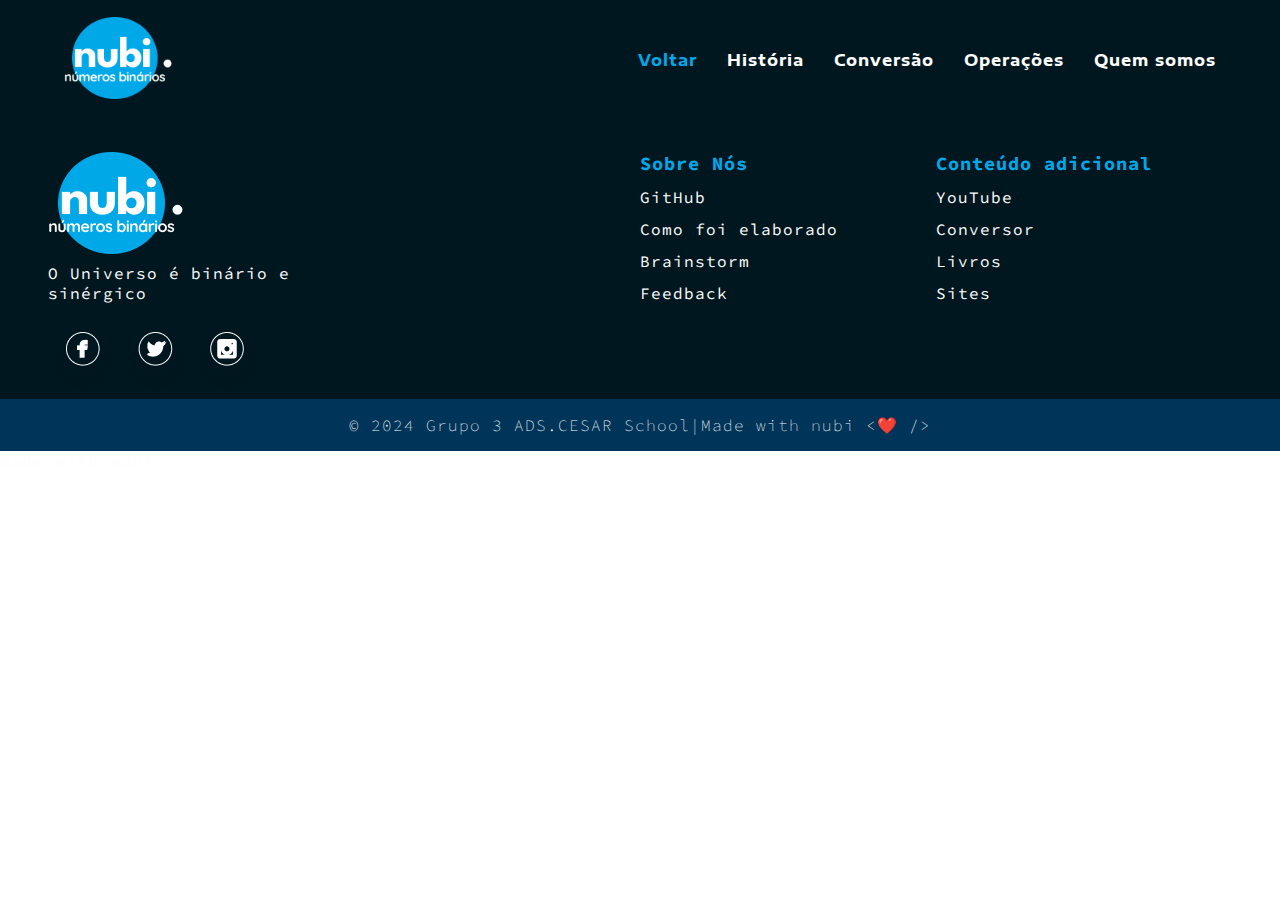
==== calculator.html @ bf7efe78 "Criei a página na calculadora e apliquei os estilos no header e no footer" ====
<!DOCTYPE html>
<html lang="pt-br">

<head>
    <meta charset="UTF-8">
    <meta name="viewport" content="width=device-width, initial-scale=1.0">
    <title>Conversor de número binários</title>
    <link rel="stylesheet" href="css/styleCalculator.css">
    <link rel="icon" type="image/png" sizes="16x16" href="assets/favicon-16x16.png">
</head>

<body class="container">
    <header>
        <div class="logo">
            <a href="index.html"><img src="./assets/logo-nubi.png" alt="Logo do site" /></a>
        </div>
        <nav>
            <a href="index.html" id="header_voltar">Voltar</a>
            <a href="#historia">História</a>
            <a href="#conversao">Conversão</a>
            <a href="#operacoes">Operações</a>
            <a href="#integrantes">Quem somos</a>
        </nav>
    </header>

    <footer>
        <div id="footer-content">
            <div id="footer-contatos">
                <h1><a href="/index.html"><img src="assets/logo-nubi.png" alt="nubi números binários"></a></h1>
                <p>O Universo é binário e sinérgico</p>

                <div id="footer-social">
                    <a href="#" class="footer-link" id="facebook">
                        <img src="assets/footer_facebook.png" alt="facebook do nubi">
                    </a>
                    <a href="#" class="footer-link" id="twitter">
                        <img src="assets/footer_twitter.png" alt="twitter/X do nubi">
                    </a>
                    <a href="#" class="footer-link" id="instagram">
                        <img src="assets/footer_instagram.png" alt="instagram do nubi">
                    </a>
                </div>
            </div>

            <span></span>

            <ul class="footer-list">
                <li>
                    <h3>Sobre Nós</h3>
                </li>
                <li>
                    <a href="https://github.com/jamillalobo/projeto-ic" class="footer-link" target="_blank">GitHub</a>
                </li>
                <li>
                    <a href="#" class="footer-link">Como foi elaborado
                    </a>
                </li>
                <li>
                    <a href="#" class="footer-link">Brainstorm</a>
                </li>
                <li>
                    <a href="https://docs.google.com/forms/d/e/1FAIpQLSeZ5MZOwY2UoLQGHJKJn_Mw5wO6dQ-O_IccwZgSOZTShr2K-g/viewform"
                        class="footer-link" target="_blank">Feedback</a>
                </li>
            </ul>

            <ul class="footer-list">
                <li>
                    <h3>Conteúdo adicional</h3>
                </li>
                <li>
                    <a href="#" class="footer-link">YouTube</a>
                </li>
                <li>
                    <a href="#" class="footer-link">Conversor</a>
                </li>
                <li>
                    <a href="#" class="footer-link">Livros</a>
                </li>
                <li>
                    <a href="#" class="footer-link">Sites</a>
                </li>
            </ul>
        </div>

        <div id="footer-direitos">
            &#169
            2024 Grupo 3 ADS. <a href="https://cesar.school/" id="footer-linkC" target="_blank">CESAR School</a>|Made
            with nubi
            <❤️ />
        </div>
        <div id="footer-elaboracao">
            Made with nubi.
        </div>
    </footer>
</body>

</html>
---- css/styleCalculator.css ----
@import url('https://fonts.googleapis.com/css2?family=Encode+Sans+Expanded:wght@100;200;300;400;500;600;700;800;900&display=swap');
@import url('https://fonts.googleapis.com/css2?family=Encode+Sans+Expanded:wght@100;200;300;400;500;600;700;800;900&family=Source+Code+Pro:ital,wght@0,200..900;1,200..900&display=swap');

:root {
    --dark-blue: #00171F;
    --middle-blue: #003459;
    --light-blue: #00A8E8;
    --white: #FEFEFE;

    --font-title: 'Encode Sans Expanded', sans-serif;
    --font-subtitle: 'Source Code Pro', monospace;
}

* {
    margin: 0;
    padding: 0;
}

body {
    box-sizing: border-box;
}

/* Header*/

header {
    background-color: var(--dark-blue);
    width: 100%;
    height: 120px;
    display: flex;
    justify-content: space-between;
    align-items: center;
    padding: 0 5%;
}

.logo img {
    width: 80%;
}

nav{
    display: flex;
    gap: 30px;
}

nav a {
    color: var(--white);
    font-family: var(--font-title);
    font-weight: bold;
    text-decoration: none;
}

#header_voltar {
    color: var(--light-blue);
}

#header_voltar:hover {
    color: var(--white);
    background-color: var(--light-blue);
    border: 5px solid var(--light-blue);
    border-radius: 40px;
}

nav a:hover {
    color: var(--white);
    background-color: var(--light-blue);
    border: 5px solid var(--light-blue);
    border-radius: 40px;
}

/* Footer */

* {
    font-family: 'Source Code Pro', monospace;
    margin: 0;
    padding: 0;
    box-sizing: border-box;
    letter-spacing: 1px;
}

footer {
    width: 100%;
    color: var(--white);
}

.footer-link {
    text-decoration: none;
}

#footer-content {
    background-color: var(--dark-blue);
    display: grid;
    grid-template-columns: repeat(4, 1fr);
    padding: 2rem 3rem;
}

#footer-contatos h1 {
    margin-bottom: 0, 75rem;
}

#footer-social {
    display: flex;
    gap: 2rem;
    margin-top: 1.5rem;
}

#footer-social .footer-link {
    height: 2.5rem;
    width: 2.5rem;
    color: var(--white);
    transition: all 0.5s;
}

#footer-social .footer-link :hover{
    opacity: 0.6;
}

#footer-social .footer-link img{
    font-size: 1,25 rem;
}

.footer-list{
    display: flex;
    flex-direction: column;
    gap: 0.75rem;
    list-style: none;
}

.footer-list .footer-link{
    color: var(--white);
}

.footer-list h3{
    color: var(--light-blue);
}

#footer-direitos{
    display: flex;
    justify-content: center;
    background-color: var(--middle-blue);
    font-size: 0.9;
    padding: 1rem;
    font-weight: 100;
}

#footer-linkC{
    text-decoration: none;
    color: var(--white);
}

@media screen and (max-width: 768px){
    #footer-content{
        grid-template-columns: repeat(2, 1fr);
        gap: 2rem;
    }
}

@media screen and (max-width: 426px){
    #footer-content{
        grid-template-columns: repeat(1, 1fr);
        padding: 3rem 2rem;
    }
}
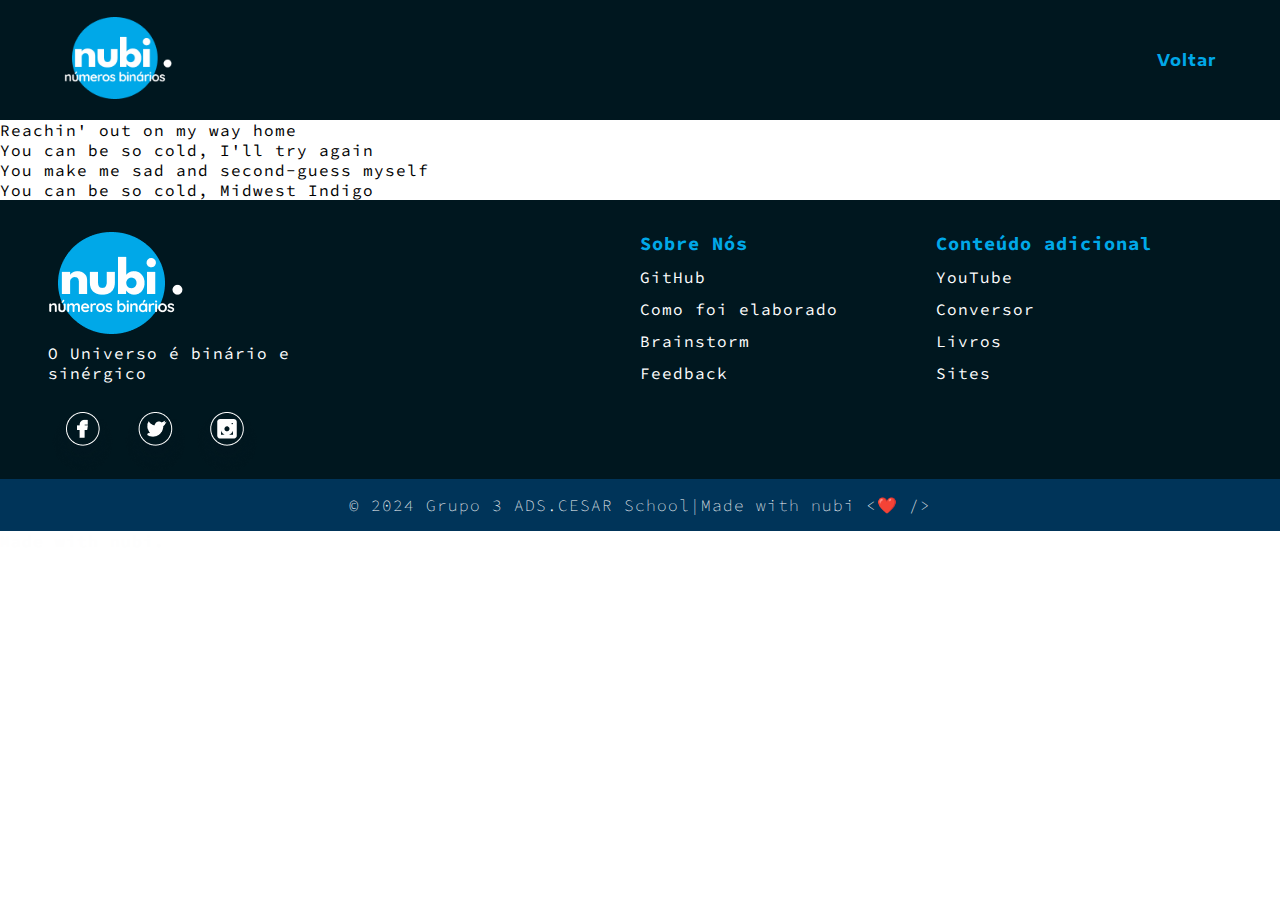
==== commit 955ec96f: "Atualização do header na página da calculadora" ====
--- a/calculator.html
+++ b/calculator.html
@@ -16,12 +16,14 @@
         </div>
         <nav>
             <a href="index.html" id="header_voltar">Voltar</a>
-            <a href="#historia">História</a>
-            <a href="#conversao">Conversão</a>
-            <a href="#operacoes">Operações</a>
-            <a href="#integrantes">Quem somos</a>
-        </nav>
     </header>
+
+    <main>
+        <p>Reachin' out on my way home
+        <p>You can be so cold, I'll try again</p>
+        <p>You make me sad and second-guess myself</p>
+        <p>You can be so cold, Midwest Indigo</p>
+    </main>
 
     <footer>
         <div id="footer-content">
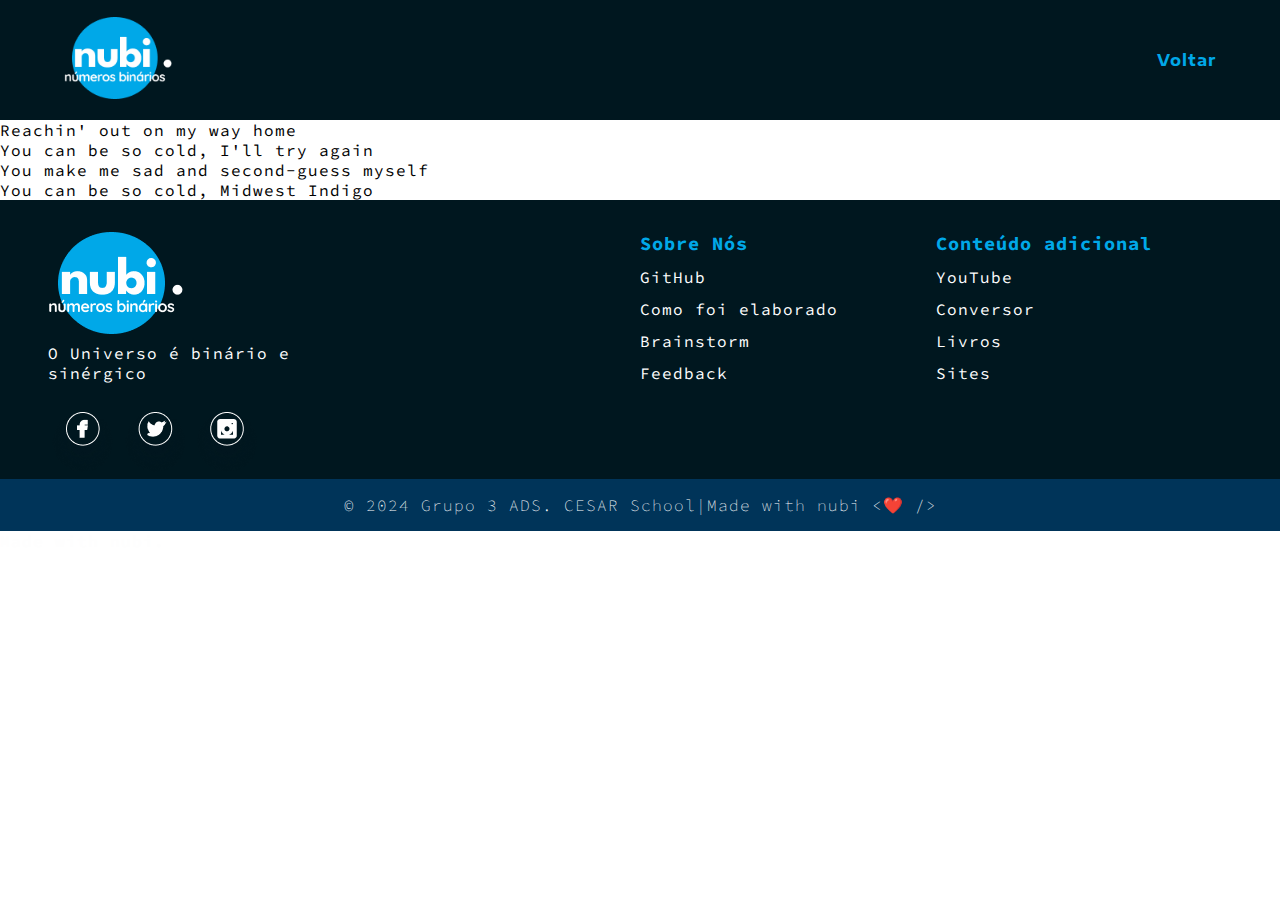
==== commit 7a469ce0: "adicição paragráfo no footer" ====
--- a/calculator.html
+++ b/calculator.html
@@ -86,10 +86,10 @@
         </div>
 
         <div id="footer-direitos">
-            &#169
-            2024 Grupo 3 ADS. <a href="https://cesar.school/" id="footer-linkC" target="_blank">CESAR School</a>|Made
-            with nubi
-            <❤️ />
+            <p>&#169 2024 Grupo 3 ADS. <a href="https://cesar.school/" id="footer-linkC" target="_blank">CESAR
+                    School</a>|Made with nubi
+                <❤️ />
+            </p>
         </div>
         <div id="footer-elaboracao">
             Made with nubi.
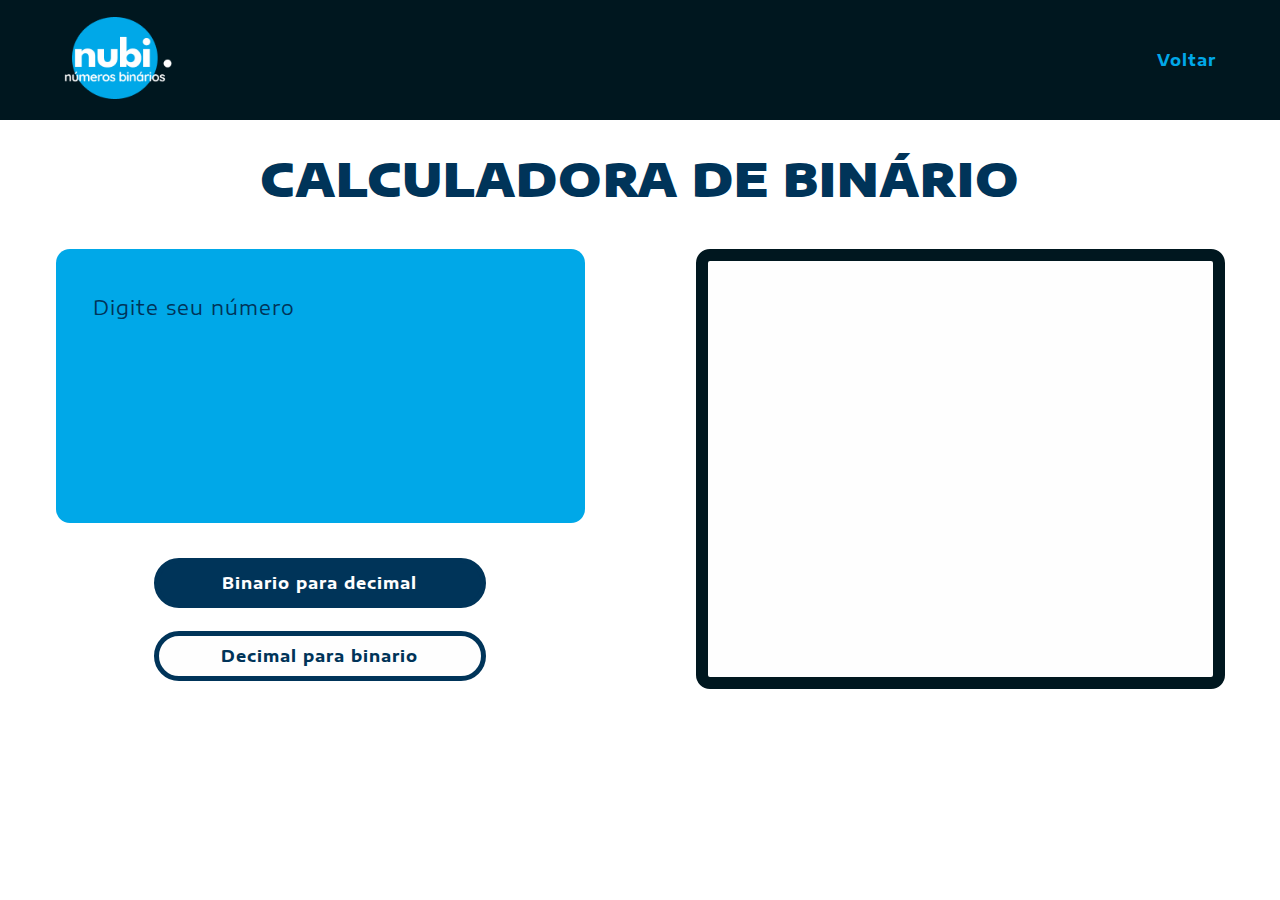
==== commit d56cb249: "ajuste pagina calculadora e estilos" ====
--- a/calculator.html
+++ b/calculator.html
@@ -5,7 +5,7 @@
     <meta charset="UTF-8">
     <meta name="viewport" content="width=device-width, initial-scale=1.0">
     <title>Conversor de número binários</title>
-    <link rel="stylesheet" href="css/styleCalculator.css">
+    <link rel="stylesheet" href="css/calculator.css">
     <link rel="icon" type="image/png" sizes="16x16" href="assets/favicon-16x16.png">
 </head>
 
@@ -18,83 +18,22 @@
             <a href="index.html" id="header_voltar">Voltar</a>
     </header>
 
-    <main>
-        <p>Reachin' out on my way home
-        <p>You can be so cold, I'll try again</p>
-        <p>You make me sad and second-guess myself</p>
-        <p>You can be so cold, Midwest Indigo</p>
+    <main class="calculadora">
+        <h1 class="calculadora_title">Calculadora de Binário</h1>
+        <div class="input_calculadora">
+            <div class="container_input">
+                <div class="conversao_binario">
+                    <input placeholder="Digite seu número" type="number" name="binário" id="input-binario" />
+                </div> 
+                <button onclick=bin2dec() class="botao__bin__dec">Binario para decimal</button>
+                <button onclick=dec2bin() class="botao__dec__bin">Decimal para binario</button>
+            </div>
+            <div class="conversao_decimal">
+                <p class="conversao_decimal_paragrafo"></p>
+            </div>
+        </div>
     </main>
-
-    <footer>
-        <div id="footer-content">
-            <div id="footer-contatos">
-                <h1><a href="/index.html"><img src="assets/logo-nubi.png" alt="nubi números binários"></a></h1>
-                <p>O Universo é binário e sinérgico</p>
-
-                <div id="footer-social">
-                    <a href="#" class="footer-link" id="facebook">
-                        <img src="assets/footer_facebook.png" alt="facebook do nubi">
-                    </a>
-                    <a href="#" class="footer-link" id="twitter">
-                        <img src="assets/footer_twitter.png" alt="twitter/X do nubi">
-                    </a>
-                    <a href="#" class="footer-link" id="instagram">
-                        <img src="assets/footer_instagram.png" alt="instagram do nubi">
-                    </a>
-                </div>
-            </div>
-
-            <span></span>
-
-            <ul class="footer-list">
-                <li>
-                    <h3>Sobre Nós</h3>
-                </li>
-                <li>
-                    <a href="https://github.com/jamillalobo/projeto-ic" class="footer-link" target="_blank">GitHub</a>
-                </li>
-                <li>
-                    <a href="#" class="footer-link">Como foi elaborado
-                    </a>
-                </li>
-                <li>
-                    <a href="#" class="footer-link">Brainstorm</a>
-                </li>
-                <li>
-                    <a href="https://docs.google.com/forms/d/e/1FAIpQLSeZ5MZOwY2UoLQGHJKJn_Mw5wO6dQ-O_IccwZgSOZTShr2K-g/viewform"
-                        class="footer-link" target="_blank">Feedback</a>
-                </li>
-            </ul>
-
-            <ul class="footer-list">
-                <li>
-                    <h3>Conteúdo adicional</h3>
-                </li>
-                <li>
-                    <a href="#" class="footer-link">YouTube</a>
-                </li>
-                <li>
-                    <a href="#" class="footer-link">Conversor</a>
-                </li>
-                <li>
-                    <a href="#" class="footer-link">Livros</a>
-                </li>
-                <li>
-                    <a href="#" class="footer-link">Sites</a>
-                </li>
-            </ul>
-        </div>
-
-        <div id="footer-direitos">
-            <p>&#169 2024 Grupo 3 ADS. <a href="https://cesar.school/" id="footer-linkC" target="_blank">CESAR
-                    School</a>|Made with nubi
-                <❤️ />
-            </p>
-        </div>
-        <div id="footer-elaboracao">
-            Made with nubi.
-        </div>
-    </footer>
+    <script src="index.js"></script>
 </body>
 
 </html>--- a/css/calculator.css
+++ b/css/calculator.css
@@ -0,0 +1,196 @@
+@import url('https://fonts.googleapis.com/css2?family=Encode+Sans+Expanded:wght@100;200;300;400;500;600;700;800;900&display=swap');
+@import url('https://fonts.googleapis.com/css2?family=Encode+Sans+Expanded:wght@100;200;300;400;500;600;700;800;900&family=Source+Code+Pro:ital,wght@0,200..900;1,200..900&display=swap');
+
+:root {
+    --dark-blue: #00171F;
+    --dark-blue-hover: #00171F80;
+    --middle-blue: #003459;
+    --light-blue: #00A8E8;
+    --white: #FEFEFE;
+
+    --font-title: 'Encode Sans Expanded', sans-serif;
+    --font-subtitle: 'Source Code Pro', monospace;
+}
+
+* {
+    margin: 0;
+    padding: 0;
+}
+
+body {
+    box-sizing: border-box;
+}
+
+/* Header*/
+
+header {
+    background-color: var(--dark-blue);
+    width: 100%;
+    height: 120px;
+    display: flex;
+    justify-content: space-between;
+    align-items: center;
+    padding: 0 5%;
+}
+
+.logo img {
+    width: 80%;
+}
+
+nav{
+    display: flex;
+    gap: 30px;
+}
+
+nav a {
+    color: var(--white);
+    font-family: var(--font-title);
+    font-weight: bold;
+    text-decoration: none;
+}
+
+#header_voltar {
+    color: var(--light-blue);
+}
+
+#header_voltar:hover {
+    color: var(--white);
+    background-color: var(--light-blue);
+    border: 5px solid var(--light-blue);
+    border-radius: 40px;
+}
+
+nav a:hover {
+    color: var(--white);
+    background-color: var(--light-blue);
+    border: 5px solid var(--light-blue);
+    border-radius: 40px;
+}
+
+/* Calculator */
+
+.calculadora_title {
+    font-family: var(--font-title);
+    color: var(--middle-blue);
+    font-weight: 800;
+    text-align: center;
+    font-size: 46px;
+    font-weight: 900;
+    text-transform: uppercase;
+    margin: 30px 0;
+}
+    
+.input_calculadora{
+    display: flex;
+    flex-direction: row;
+    justify-content: space-around;
+}
+    
+.conversao_binario {
+    background-color: var(--light-blue);
+    width: 529px;
+    height: 274px;
+    top: 237px;
+    left: 134px;
+    margin: 12px;
+    padding: 27px 324px 209px 27px;
+    gap: 0px;
+    border-radius: 14px;
+    opacity: 0px; 
+}
+#input-binario {
+    color: var(--white);
+    font-family: var(--font-title);
+    font-size: 20px;
+    width: fit-content;
+    padding: 10px;
+    box-sizing: border-box;
+    margin: .5rem 0;
+    border: none;
+    background-color: var(--light-blue);  
+}
+
+#input-binario::placeholder {
+    color: var(--middle-blue);
+}
+
+#input-binario:focus::placeholder {
+    color: var(--light-blue); 
+}
+
+.container_input {
+    display: flex;
+    flex-direction: column;
+    align-items: center;
+    gap: 5%;
+}
+
+.botao__bin__dec {
+    width: 60%;
+    height: 50px;
+    background-color: var(--middle-blue);
+    color: var(--white);
+    font-family: var(--font-title);
+    font-size: 1rem;
+    border: 5px solid var(--middle-blue);
+    border-radius: 40px;
+    cursor: pointer;
+    font-weight: bold;
+}
+
+.botao__bin__dec:hover {
+    background-color: var(--light-blue);
+}
+
+.botao__dec__bin {
+    width: 60%;
+    height: 50px;
+    background-color: var(--white);
+    color: var(--middle-blue);
+    font-family: var(--font-title);
+    font-size: 1rem;
+    border: 5px solid var(--middle-blue);
+    border-radius: 40px;
+    cursor: pointer;
+    font-weight: bold;
+}
+
+.botao__dec__bin:hover {
+    background-color: var(--light-blue);
+}
+
+.conversao_decimal{
+    background-color: var(--white);
+    border: 12px solid var(--dark-blue);
+    width: 529px;
+    height: 440px;
+    top: 237px;
+    left: 788px;
+    margin: 12px;
+    border-radius: 14px; 
+    display: flex;
+    justify-content: center;
+}
+
+.conversao_decimal_paragrafo{
+    text-align: center;
+    color: var(--dark-blue);
+    font-family: var(--font-title);
+    font-size: 1.5rem;
+    width: fit-content;
+    padding: 10px;
+    box-sizing: border-box;
+    margin: .5rem 0;
+    border: none; 
+}
+
+/* Footer */
+
+* {
+    font-family: 'Source Code Pro', monospace;
+    margin: 0;
+    padding: 0;
+    box-sizing: border-box;
+    letter-spacing: 1px;
+}
+
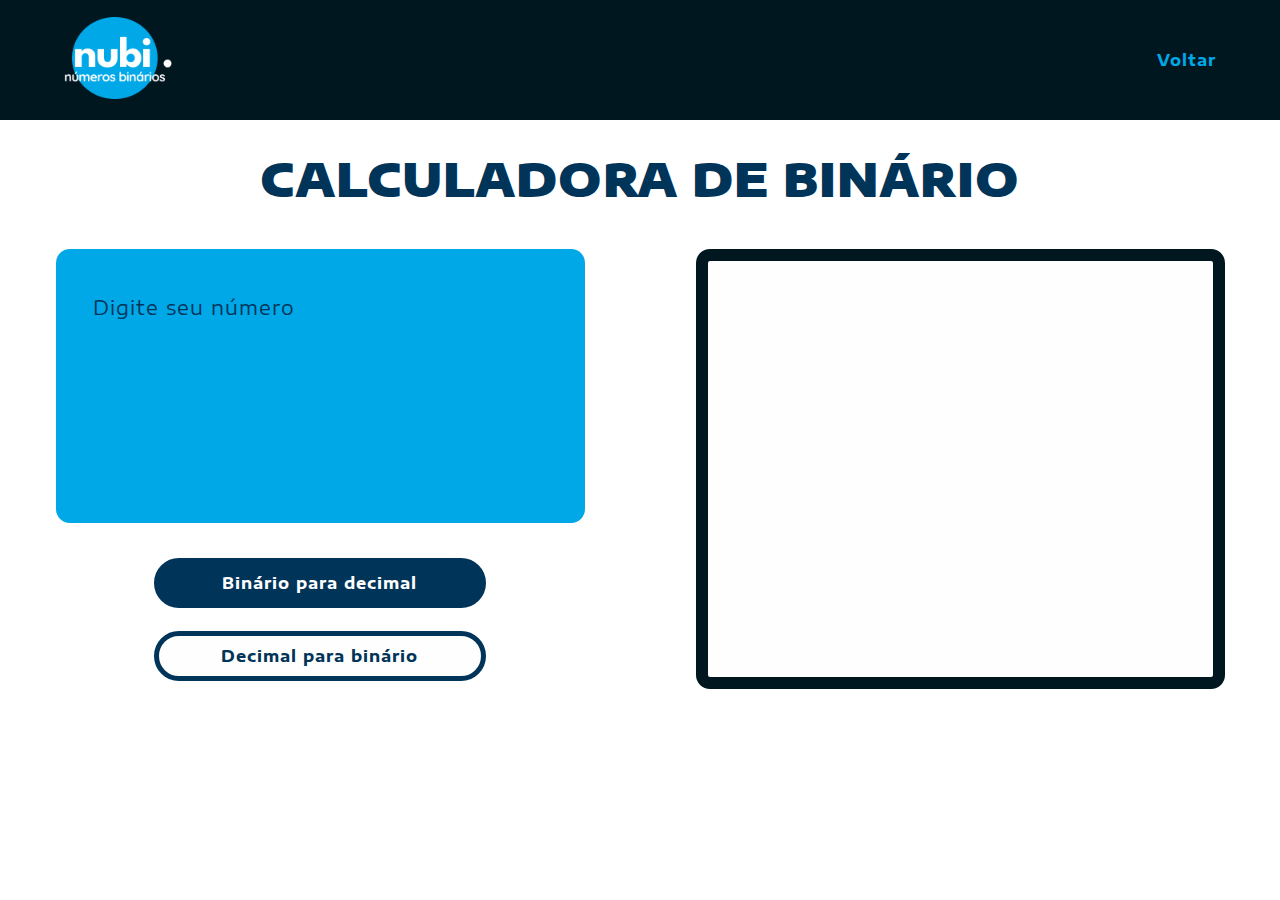
==== commit afb9b6f8: "ajuste pagina calculadora e estilos" ====
--- a/calculator.html
+++ b/calculator.html
@@ -25,8 +25,8 @@
                 <div class="conversao_binario">
                     <input placeholder="Digite seu número" type="number" name="binário" id="input-binario" />
                 </div> 
-                <button onclick=bin2dec() class="botao__bin__dec">Binario para decimal</button>
-                <button onclick=dec2bin() class="botao__dec__bin">Decimal para binario</button>
+                <button onclick=bin2dec() class="botao__bin__dec">Binário para decimal</button>
+                <button onclick=dec2bin() class="botao__dec__bin">Decimal para binário</button>
             </div>
             <div class="conversao_decimal">
                 <p class="conversao_decimal_paragrafo"></p>
